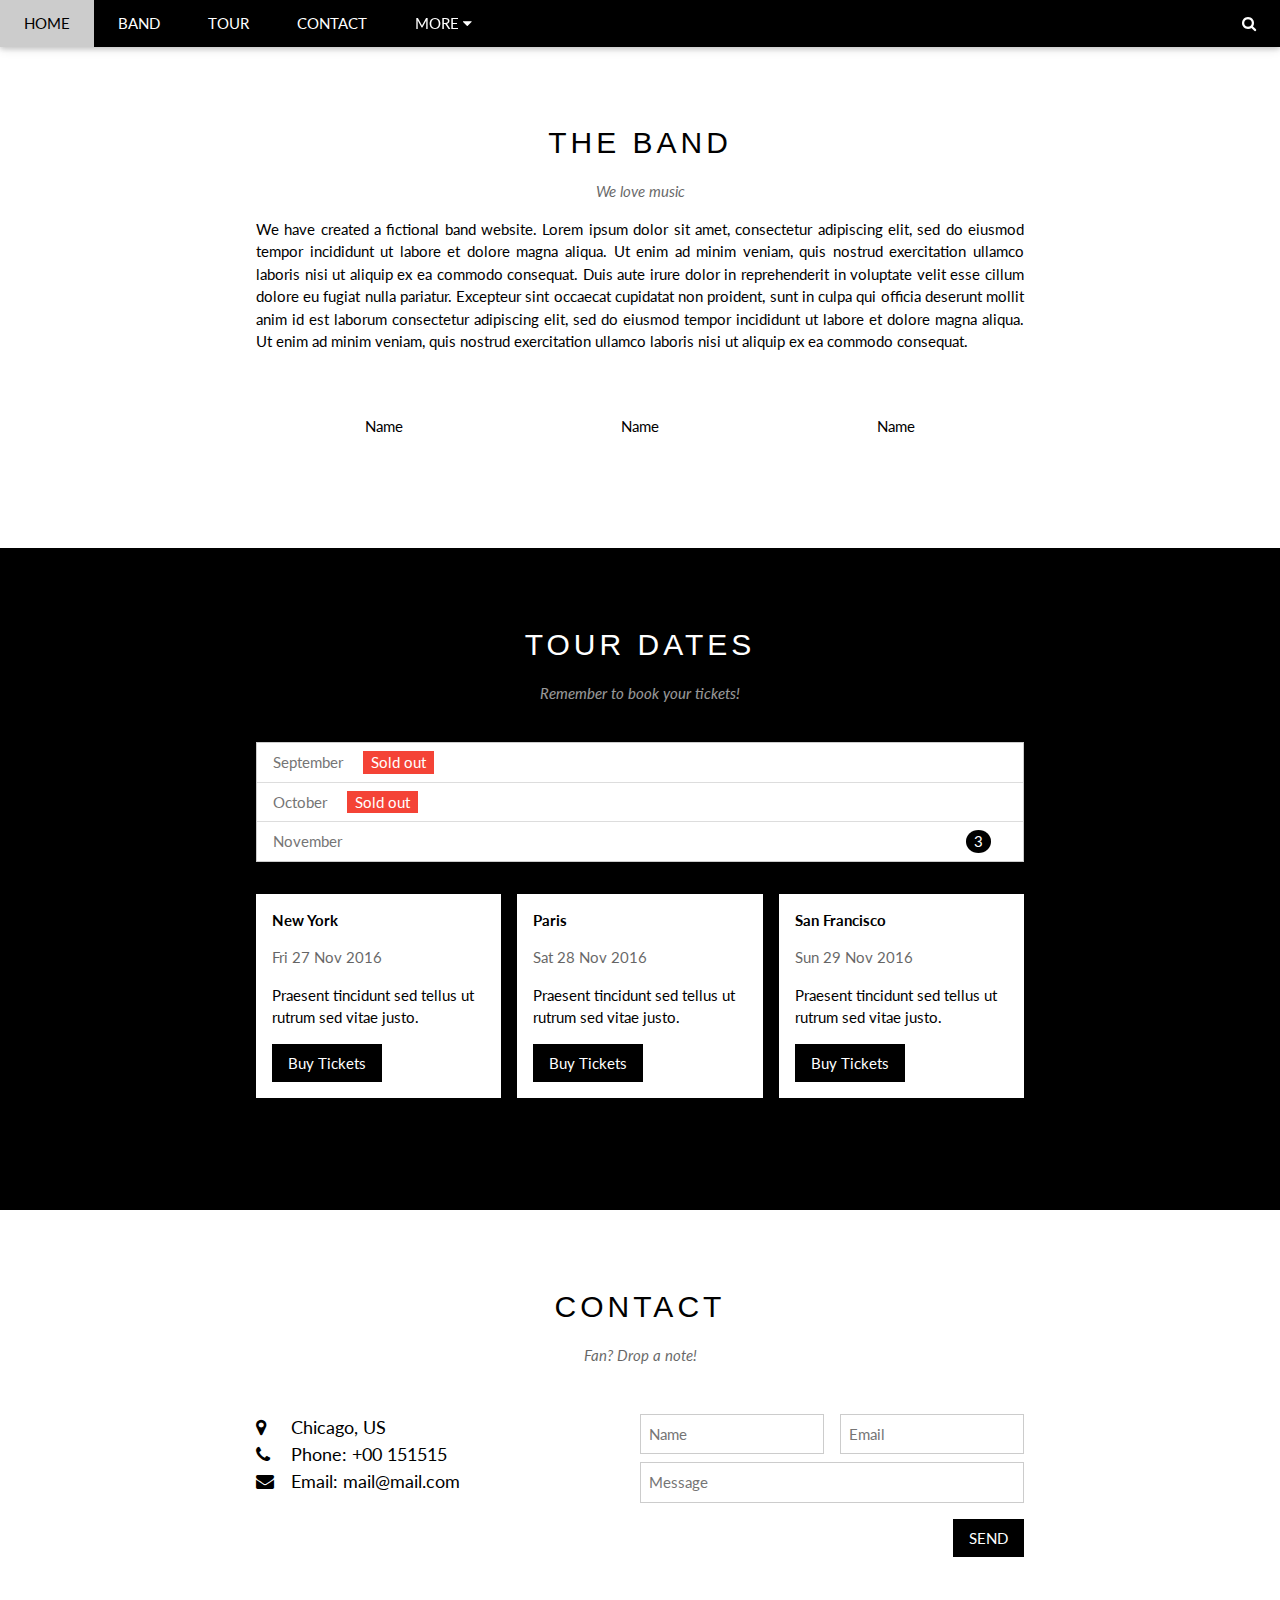
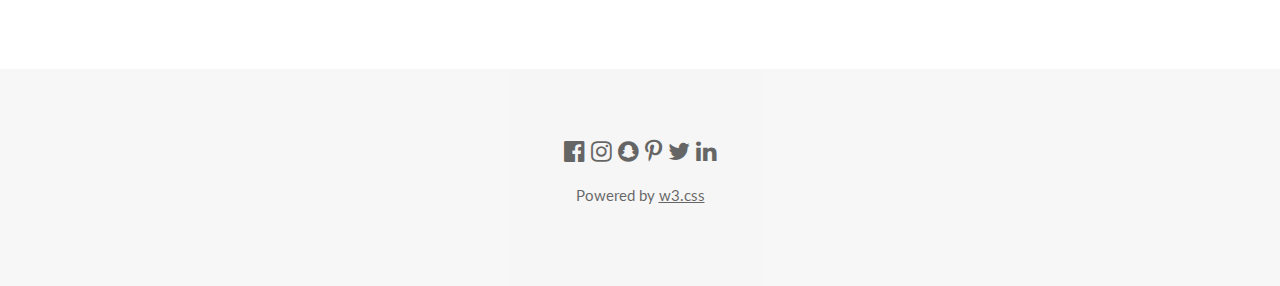
==== index2.html @ 646a6bc3 "Added new landing page" ====
<!DOCTYPE html>
<html lang="en">
<head>
<title>VTU MAD LAB CS</title>
<meta charset="UTF-8">
<meta name="viewport" content="width=device-width, initial-scale=1">
<link rel="stylesheet" href="https://www.w3schools.com/w3css/4/w3.css">
<link rel="stylesheet" href="https://fonts.googleapis.com/css?family=Lato">
<link rel="stylesheet" href="https://cdnjs.cloudflare.com/ajax/libs/font-awesome/4.7.0/css/font-awesome.min.css">
<style>
body {font-family: "Lato", sans-serif}
.mySlides {display: none}
</style>
</head>
<body>

<!-- Navbar -->
<div class="w3-top">
  <div class="w3-bar w3-black w3-card">
    <a class="w3-bar-item w3-button w3-padding-large w3-hide-medium w3-hide-large w3-right" href="javascript:void(0)" onclick="myFunction()" title="Toggle Navigation Menu"><i class="fa fa-bars"></i></a>
    <a href="#" class="w3-bar-item w3-button w3-padding-large">HOME</a>
    <a href="#band" class="w3-bar-item w3-button w3-padding-large w3-hide-small">BAND</a>
    <a href="#tour" class="w3-bar-item w3-button w3-padding-large w3-hide-small">TOUR</a>
    <a href="#contact" class="w3-bar-item w3-button w3-padding-large w3-hide-small">CONTACT</a>
    <div class="w3-dropdown-hover w3-hide-small">
      <button class="w3-padding-large w3-button" title="More">MORE <i class="fa fa-caret-down"></i></button>     
      <div class="w3-dropdown-content w3-bar-block w3-card-4">
        <a href="#" class="w3-bar-item w3-button">Merchandise</a>
        <a href="#" class="w3-bar-item w3-button">Extras</a>
        <a href="#" class="w3-bar-item w3-button">Media</a>
      </div>
    </div>
    <a href="javascript:void(0)" class="w3-padding-large w3-hover-red w3-hide-small w3-right"><i class="fa fa-search"></i></a>
  </div>
</div>

<!-- Navbar on small screens (remove the onclick attribute if you want the navbar to always show on top of the content when clicking on the links) -->
<div id="navDemo" class="w3-bar-block w3-black w3-hide w3-hide-large w3-hide-medium w3-top" style="margin-top:46px">
  <a href="#band" class="w3-bar-item w3-button w3-padding-large" onclick="myFunction()">BAND</a>
  <a href="#tour" class="w3-bar-item w3-button w3-padding-large" onclick="myFunction()">TOUR</a>
  <a href="#contact" class="w3-bar-item w3-button w3-padding-large" onclick="myFunction()">CONTACT</a>
  <a href="#" class="w3-bar-item w3-button w3-padding-large" onclick="myFunction()">MERCH</a>
</div>

<!-- Page content -->
<div class="w3-content" style="max-width:2000px;margin-top:46px">

  <!-- Automatic Slideshow Images -->
  <div class="mySlides w3-display-container w3-center">
    <!-- <img src="/w3images/la.jpg" style="width:100%"> -->
    <div class="w3-display-bottommiddle w3-container w3-text-white w3-padding-32 w3-hide-small">
      <h3>Los Angeles</h3>
      <p><b>We had the best time playing at Venice Beach!</b></p>   
    </div>
  </div>
  <div class="mySlides w3-display-container w3-center">
    <!-- <img src="/w3images/ny.jpg" style="width:100%"> -->
    <div class="w3-display-bottommiddle w3-container w3-text-white w3-padding-32 w3-hide-small">
      <h3>New York</h3>
      <p><b>The atmosphere in New York is lorem ipsum.</b></p>    
    </div>
  </div>
  <div class="mySlides w3-display-container w3-center">
    <!-- <img src="/w3images/chicago.jpg" style="width:100%"> -->
    <div class="w3-display-bottommiddle w3-container w3-text-white w3-padding-32 w3-hide-small">
      <h3>Chicago</h3>
      <p><b>Thank you, Chicago - A night we won't forget.</b></p>    
    </div>
  </div>

  <!-- The Band Section -->
  <div class="w3-container w3-content w3-center w3-padding-64" style="max-width:800px" id="band">
    <h2 class="w3-wide">THE BAND</h2>
    <p class="w3-opacity"><i>We love music</i></p>
    <p class="w3-justify">We have created a fictional band website. Lorem ipsum dolor sit amet, consectetur adipiscing elit, sed do eiusmod tempor incididunt ut labore et dolore magna aliqua. Ut enim ad minim veniam, quis nostrud exercitation ullamco laboris nisi ut aliquip
      ex ea commodo consequat. Duis aute irure dolor in reprehenderit in voluptate velit esse cillum dolore eu fugiat nulla pariatur. Excepteur sint occaecat cupidatat non proident, sunt in culpa qui officia deserunt mollit anim id est laborum consectetur
      adipiscing elit, sed do eiusmod tempor incididunt ut labore et dolore magna aliqua. Ut enim ad minim veniam, quis nostrud exercitation ullamco laboris nisi ut aliquip ex ea commodo consequat.</p>
    <div class="w3-row w3-padding-32">
      <div class="w3-third">
        <p>Name</p>
        <!-- <img src="/w3images/bandmember.jpg" class="w3-round w3-margin-bottom" alt="Random Name" style="width:60%"> -->
      </div>
      <div class="w3-third">
        <p>Name</p>
        <!-- <img src="/w3images/bandmember.jpg" class="w3-round w3-margin-bottom" alt="Random Name" style="width:60%"> -->
      </div>
      <div class="w3-third">
        <p>Name</p>
        <!-- <img src="/w3images/bandmember.jpg" class="w3-round" alt="Random Name" style="width:60%"> -->
      </div>
    </div>
  </div>

  <!-- The Tour Section -->
  <div class="w3-black" id="tour">
    <div class="w3-container w3-content w3-padding-64" style="max-width:800px">
      <h2 class="w3-wide w3-center">TOUR DATES</h2>
      <p class="w3-opacity w3-center"><i>Remember to book your tickets!</i></p><br>

      <ul class="w3-ul w3-border w3-white w3-text-grey">
        <li class="w3-padding">September <span class="w3-tag w3-red w3-margin-left">Sold out</span></li>
        <li class="w3-padding">October <span class="w3-tag w3-red w3-margin-left">Sold out</span></li>
        <li class="w3-padding">November <span class="w3-badge w3-right w3-margin-right">3</span></li>
      </ul>

      <div class="w3-row-padding w3-padding-32" style="margin:0 -16px">
        <div class="w3-third w3-margin-bottom">
          <!-- <img src="/w3images/newyork.jpg" alt="New York" style="width:100%" class="w3-hover-opacity"> -->
          <div class="w3-container w3-white">
            <p><b>New York</b></p>
            <p class="w3-opacity">Fri 27 Nov 2016</p>
            <p>Praesent tincidunt sed tellus ut rutrum sed vitae justo.</p>
            <button class="w3-button w3-black w3-margin-bottom" onclick="document.getElementById('ticketModal').style.display='block'">Buy Tickets</button>
          </div>
        </div>
        <div class="w3-third w3-margin-bottom">
          <!-- <img src="/w3images/paris.jpg" alt="Paris" style="width:100%" class="w3-hover-opacity"> -->
          <div class="w3-container w3-white">
            <p><b>Paris</b></p>
            <p class="w3-opacity">Sat 28 Nov 2016</p>
            <p>Praesent tincidunt sed tellus ut rutrum sed vitae justo.</p>
            <button class="w3-button w3-black w3-margin-bottom" onclick="document.getElementById('ticketModal').style.display='block'">Buy Tickets</button>
          </div>
        </div>
        <div class="w3-third w3-margin-bottom">
          <!-- <img src="/w3images/sanfran.jpg" alt="San Francisco" style="width:100%" class="w3-hover-opacity"> -->
          <div class="w3-container w3-white">
            <p><b>San Francisco</b></p>
            <p class="w3-opacity">Sun 29 Nov 2016</p>
            <p>Praesent tincidunt sed tellus ut rutrum sed vitae justo.</p>
            <button class="w3-button w3-black w3-margin-bottom" onclick="document.getElementById('ticketModal').style.display='block'">Buy Tickets</button>
          </div>
        </div>
      </div>
    </div>
  </div>

  <!-- Ticket Modal -->
  <div id="ticketModal" class="w3-modal">
    <div class="w3-modal-content w3-animate-top w3-card-4">
      <header class="w3-container w3-teal w3-center w3-padding-32"> 
        <span onclick="document.getElementById('ticketModal').style.display='none'" 
       class="w3-button w3-teal w3-xlarge w3-display-topright">×</span>
        <h2 class="w3-wide"><i class="fa fa-suitcase w3-margin-right"></i>Tickets</h2>
      </header>
      <div class="w3-container">
        <p><label><i class="fa fa-shopping-cart"></i> Tickets, $15 per person</label></p>
        <input class="w3-input w3-border" type="text" placeholder="How many?">
        <p><label><i class="fa fa-user"></i> Send To</label></p>
        <input class="w3-input w3-border" type="text" placeholder="Enter email">
        <button class="w3-button w3-block w3-teal w3-padding-16 w3-section w3-right">PAY <i class="fa fa-check"></i></button>
        <button class="w3-button w3-red w3-section" onclick="document.getElementById('ticketModal').style.display='none'">Close <i class="fa fa-remove"></i></button>
        <p class="w3-right">Need <a href="#" class="w3-text-blue">help?</a></p>
      </div>
    </div>
  </div>

  <!-- The Contact Section -->
  <div class="w3-container w3-content w3-padding-64" style="max-width:800px" id="contact">
    <h2 class="w3-wide w3-center">CONTACT</h2>
    <p class="w3-opacity w3-center"><i>Fan? Drop a note!</i></p>
    <div class="w3-row w3-padding-32">
      <div class="w3-col m6 w3-large w3-margin-bottom">
        <i class="fa fa-map-marker" style="width:30px"></i> Chicago, US<br>
        <i class="fa fa-phone" style="width:30px"></i> Phone: +00 151515<br>
        <i class="fa fa-envelope" style="width:30px"> </i> Email: mail@mail.com<br>
      </div>
      <div class="w3-col m6">
        <form action="/action_page.php" target="_blank">
          <div class="w3-row-padding" style="margin:0 -16px 8px -16px">
            <div class="w3-half">
              <input class="w3-input w3-border" type="text" placeholder="Name" required name="Name">
            </div>
            <div class="w3-half">
              <input class="w3-input w3-border" type="text" placeholder="Email" required name="Email">
            </div>
          </div>
          <input class="w3-input w3-border" type="text" placeholder="Message" required name="Message">
          <button class="w3-button w3-black w3-section w3-right" type="submit">SEND</button>
        </form>
      </div>
    </div>
  </div>
  
<!-- End Page Content -->
</div>

<!-- Image of location/map -->
<!-- <img src="/w3images/map.jpg" class="w3-image w3-greyscale-min" style="width:100%"> -->

<!-- Footer -->
<footer class="w3-container w3-padding-64 w3-center w3-opacity w3-light-grey w3-xlarge">
  <i class="fa fa-facebook-official w3-hover-opacity"></i>
  <i class="fa fa-instagram w3-hover-opacity"></i>
  <i class="fa fa-snapchat w3-hover-opacity"></i>
  <i class="fa fa-pinterest-p w3-hover-opacity"></i>
  <i class="fa fa-twitter w3-hover-opacity"></i>
  <i class="fa fa-linkedin w3-hover-opacity"></i>
  <p class="w3-medium">Powered by <a href="https://www.w3schools.com/w3css/default.asp" target="_blank">w3.css</a></p>
</footer>

<script>
// Automatic Slideshow - change image every 4 seconds
var myIndex = 0;
carousel();

function carousel() {
  var i;
  var x = document.getElementsByClassName("mySlides");
  for (i = 0; i < x.length; i++) {
    x[i].style.display = "none";  
  }
  myIndex++;
  if (myIndex > x.length) {myIndex = 1}    
  x[myIndex-1].style.display = "block";  
  setTimeout(carousel, 4000);    
}

// Used to toggle the menu on small screens when clicking on the menu button
function myFunction() {
  var x = document.getElementById("navDemo");
  if (x.className.indexOf("w3-show") == -1) {
    x.className += " w3-show";
  } else { 
    x.className = x.className.replace(" w3-show", "");
  }
}

// When the user clicks anywhere outside of the modal, close it
var modal = document.getElementById('ticketModal');
window.onclick = function(event) {
  if (event.target == modal) {
    modal.style.display = "none";
  }
}
</script>

</body>
</html>
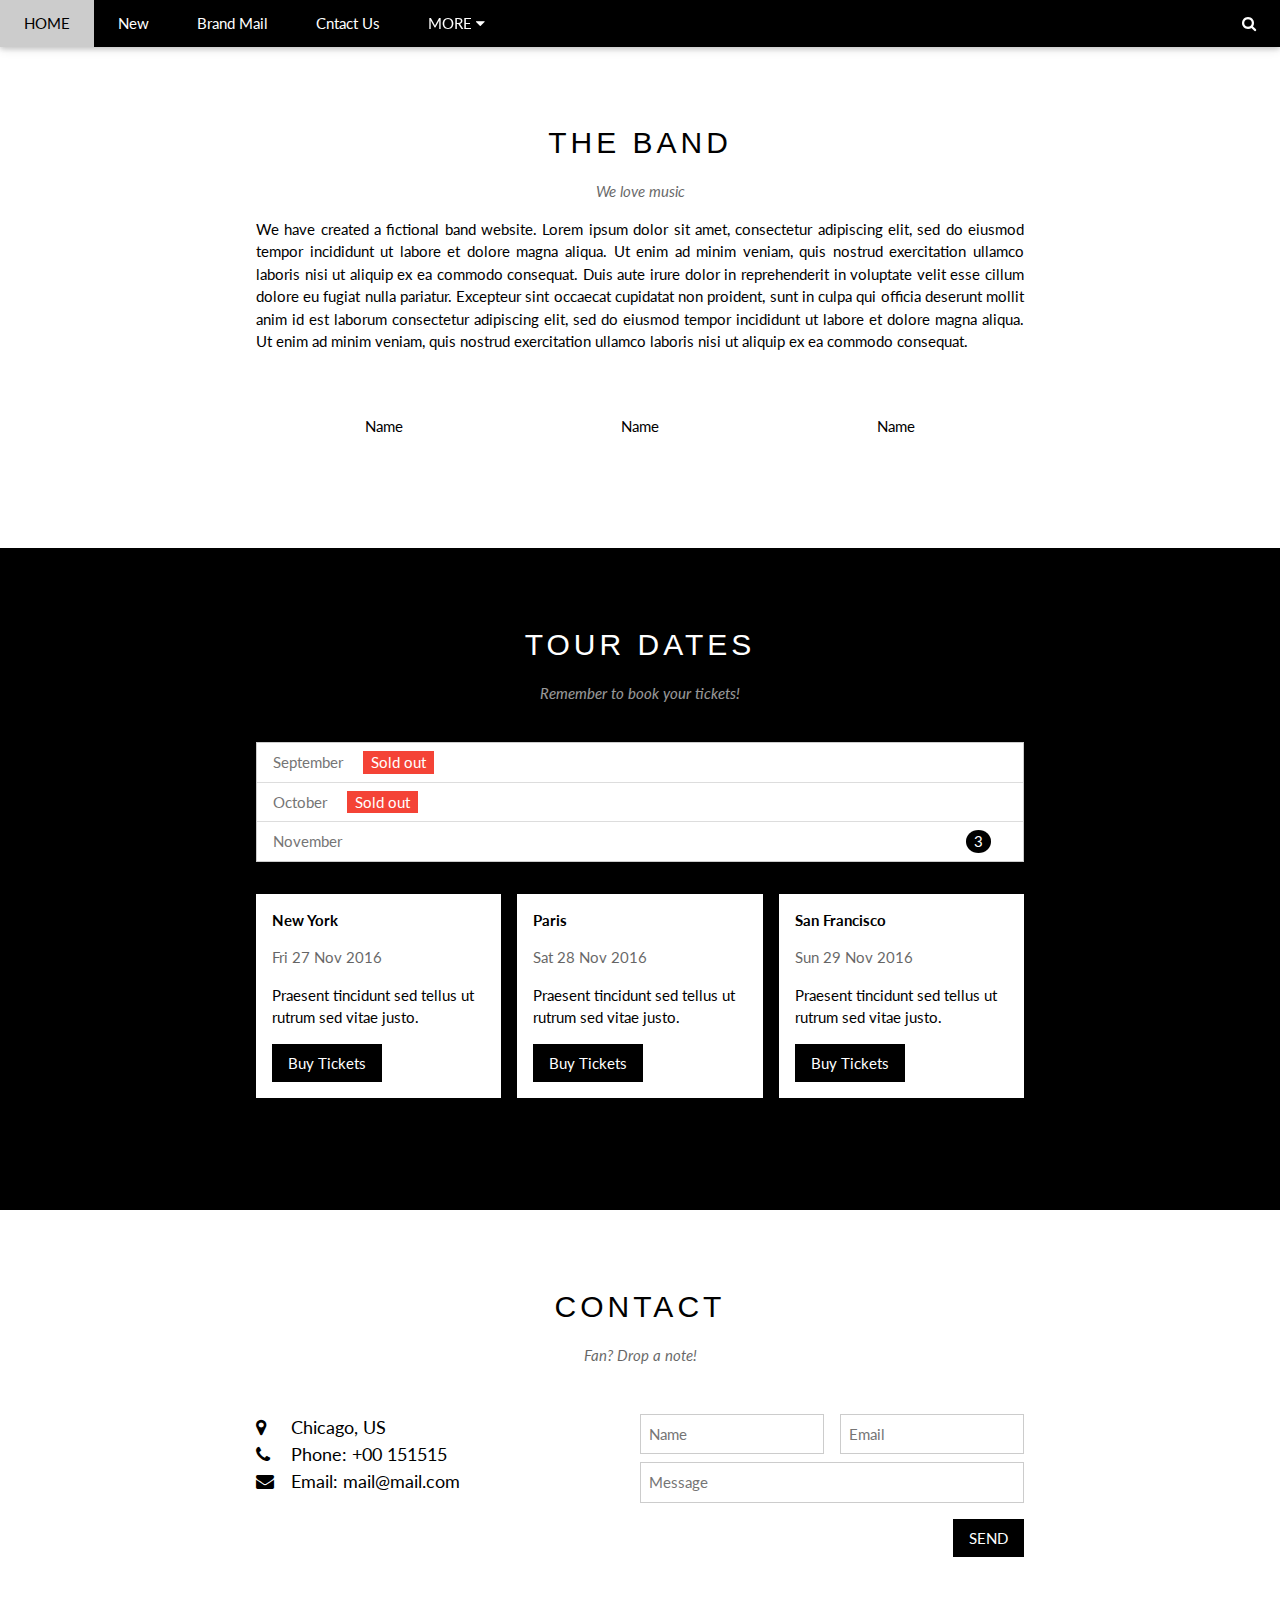
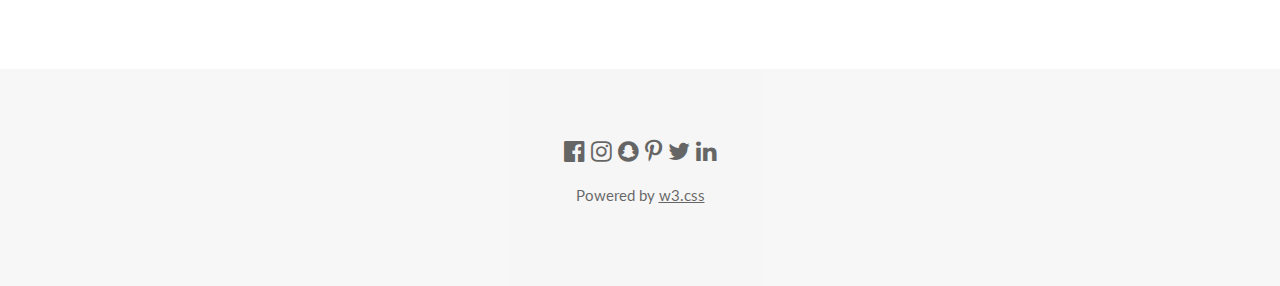
==== commit 86fd519f: "Changes to datamade more dynamic to add" ====
--- a/index2.html
+++ b/index2.html
@@ -1,239 +1,414 @@
 <!DOCTYPE html>
 <html lang="en">
-<head>
-<title>VTU MAD LAB CS</title>
-<meta charset="UTF-8">
-<meta name="viewport" content="width=device-width, initial-scale=1">
-<link rel="stylesheet" href="https://www.w3schools.com/w3css/4/w3.css">
-<link rel="stylesheet" href="https://fonts.googleapis.com/css?family=Lato">
-<link rel="stylesheet" href="https://cdnjs.cloudflare.com/ajax/libs/font-awesome/4.7.0/css/font-awesome.min.css">
-<style>
-body {font-family: "Lato", sans-serif}
-.mySlides {display: none}
-</style>
-</head>
-<body>
-
-<!-- Navbar -->
-<div class="w3-top">
-  <div class="w3-bar w3-black w3-card">
-    <a class="w3-bar-item w3-button w3-padding-large w3-hide-medium w3-hide-large w3-right" href="javascript:void(0)" onclick="myFunction()" title="Toggle Navigation Menu"><i class="fa fa-bars"></i></a>
-    <a href="#" class="w3-bar-item w3-button w3-padding-large">HOME</a>
-    <a href="#band" class="w3-bar-item w3-button w3-padding-large w3-hide-small">BAND</a>
-    <a href="#tour" class="w3-bar-item w3-button w3-padding-large w3-hide-small">TOUR</a>
-    <a href="#contact" class="w3-bar-item w3-button w3-padding-large w3-hide-small">CONTACT</a>
-    <div class="w3-dropdown-hover w3-hide-small">
-      <button class="w3-padding-large w3-button" title="More">MORE <i class="fa fa-caret-down"></i></button>     
-      <div class="w3-dropdown-content w3-bar-block w3-card-4">
-        <a href="#" class="w3-bar-item w3-button">Merchandise</a>
-        <a href="#" class="w3-bar-item w3-button">Extras</a>
-        <a href="#" class="w3-bar-item w3-button">Media</a>
+  <head>
+    <title>VTU MAD LAB CS</title>
+    <meta charset="UTF-8" />
+    <meta name="viewport" content="width=device-width, initial-scale=1" />
+    <link rel="stylesheet" href="https://www.w3schools.com/w3css/4/w3.css" />
+    <link
+      rel="stylesheet"
+      href="https://fonts.googleapis.com/css?family=Lato"
+    />
+    <link
+      rel="stylesheet"
+      href="https://cdnjs.cloudflare.com/ajax/libs/font-awesome/4.7.0/css/font-awesome.min.css"
+    />
+    <style>
+      body {
+        font-family: "Lato", sans-serif;
+      }
+      .mySlides {
+        display: none;
+      }
+    </style>
+  </head>
+  <body>
+    <!-- Navbar -->
+    <div class="w3-top">
+      <div class="w3-bar w3-black w3-card">
+        <a
+          class="w3-bar-item w3-button w3-padding-large w3-hide-medium w3-hide-large w3-right"
+          href="javascript:void(0)"
+          onclick="myFunction()"
+          title="Toggle Navigation Menu"
+          ><i class="fa fa-bars"></i
+        ></a>
+        <a href="#" class="w3-bar-item w3-button w3-padding-large">HOME</a>
+        <a
+          href="#band"
+          class="w3-bar-item w3-button w3-padding-large w3-hide-small"
+          >New</a
+        >
+        <a
+          href="#tour"
+          class="w3-bar-item w3-button w3-padding-large w3-hide-small"
+          >Brand Mail</a
+        >
+        <a
+          href="#contact"
+          class="w3-bar-item w3-button w3-padding-large w3-hide-small"
+          >Cntact Us</a
+        >
+        <div class="w3-dropdown-hover w3-hide-small">
+          <button class="w3-padding-large w3-button" title="More">
+            MORE <i class="fa fa-caret-down"></i>
+          </button>
+          <div class="w3-dropdown-content w3-bar-block w3-card-4">
+            <a
+              href="https://vtumadlabcs.github.io"
+              class="w3-bar-item w3-button"
+              >Vtumadlabcs.github.io</a
+            >
+            <a href="#" class="w3-bar-item w3-button">Extras</a>
+            <a href="#" class="w3-bar-item w3-button">Media</a>
+          </div>
+        </div>
+        <a
+          href="javascript:void(0)"
+          class="w3-padding-large w3-hover-red w3-hide-small w3-right"
+          ><i class="fa fa-search"></i
+        ></a>
       </div>
     </div>
-    <a href="javascript:void(0)" class="w3-padding-large w3-hover-red w3-hide-small w3-right"><i class="fa fa-search"></i></a>
-  </div>
-</div>
-
-<!-- Navbar on small screens (remove the onclick attribute if you want the navbar to always show on top of the content when clicking on the links) -->
-<div id="navDemo" class="w3-bar-block w3-black w3-hide w3-hide-large w3-hide-medium w3-top" style="margin-top:46px">
-  <a href="#band" class="w3-bar-item w3-button w3-padding-large" onclick="myFunction()">BAND</a>
-  <a href="#tour" class="w3-bar-item w3-button w3-padding-large" onclick="myFunction()">TOUR</a>
-  <a href="#contact" class="w3-bar-item w3-button w3-padding-large" onclick="myFunction()">CONTACT</a>
-  <a href="#" class="w3-bar-item w3-button w3-padding-large" onclick="myFunction()">MERCH</a>
-</div>
-
-<!-- Page content -->
-<div class="w3-content" style="max-width:2000px;margin-top:46px">
-
-  <!-- Automatic Slideshow Images -->
-  <div class="mySlides w3-display-container w3-center">
-    <!-- <img src="/w3images/la.jpg" style="width:100%"> -->
-    <div class="w3-display-bottommiddle w3-container w3-text-white w3-padding-32 w3-hide-small">
-      <h3>Los Angeles</h3>
-      <p><b>We had the best time playing at Venice Beach!</b></p>   
+
+    <!-- Navbar on small screens (remove the onclick attribute if you want the navbar to always show on top of the content when clicking on the links) -->
+    <div
+      id="navDemo"
+      class="w3-bar-block w3-black w3-hide w3-hide-large w3-hide-medium w3-top"
+      style="margin-top: 46px"
+    >
+      <a
+        href="#band"
+        class="w3-bar-item w3-button w3-padding-large"
+        onclick="myFunction()"
+        >BAND</a
+      >
+      <a
+        href="#tour"
+        class="w3-bar-item w3-button w3-padding-large"
+        onclick="myFunction()"
+        >TOUR</a
+      >
+      <a
+        href="#contact"
+        class="w3-bar-item w3-button w3-padding-large"
+        onclick="myFunction()"
+        >CONTACT</a
+      >
+      <a
+        href="#"
+        class="w3-bar-item w3-button w3-padding-large"
+        onclick="myFunction()"
+        >MERCH</a
+      >
     </div>
-  </div>
-  <div class="mySlides w3-display-container w3-center">
-    <!-- <img src="/w3images/ny.jpg" style="width:100%"> -->
-    <div class="w3-display-bottommiddle w3-container w3-text-white w3-padding-32 w3-hide-small">
-      <h3>New York</h3>
-      <p><b>The atmosphere in New York is lorem ipsum.</b></p>    
+
+    <!-- Page content -->
+    <div class="w3-content" style="max-width: 2000px; margin-top: 46px">
+      <!-- Automatic Slideshow Images -->
+      <div class="mySlides w3-display-container w3-center">
+        <!-- <img src="/w3images/la.jpg" style="width:100%"> -->
+        <div
+          class="w3-display-bottommiddle w3-container w3-text-white w3-padding-32 w3-hide-small"
+        >
+          <h3>Los Angeles</h3>
+          <p><b>We had the best time playing at Venice Beach!</b></p>
+        </div>
+      </div>
+      <div class="mySlides w3-display-container w3-center">
+        <!-- <img src="/w3images/ny.jpg" style="width:100%"> -->
+        <div
+          class="w3-display-bottommiddle w3-container w3-text-white w3-padding-32 w3-hide-small"
+        >
+          <h3>New York</h3>
+          <p><b>The atmosphere in New York is lorem ipsum.</b></p>
+        </div>
+      </div>
+      <div class="mySlides w3-display-container w3-center">
+        <!-- <img src="/w3images/chicago.jpg" style="width:100%"> -->
+        <div
+          class="w3-display-bottommiddle w3-container w3-text-white w3-padding-32 w3-hide-small"
+        >
+          <h3>Chicago</h3>
+          <p><b>Thank you, Chicago - A night we won't forget.</b></p>
+        </div>
+      </div>
+
+      <!-- The Band Section -->
+      <div
+        class="w3-container w3-content w3-center w3-padding-64"
+        style="max-width: 800px"
+        id="band"
+      >
+        <h2 class="w3-wide">THE BAND</h2>
+        <p class="w3-opacity"><i>We love music</i></p>
+        <p class="w3-justify">
+          We have created a fictional band website. Lorem ipsum dolor sit amet,
+          consectetur adipiscing elit, sed do eiusmod tempor incididunt ut
+          labore et dolore magna aliqua. Ut enim ad minim veniam, quis nostrud
+          exercitation ullamco laboris nisi ut aliquip ex ea commodo consequat.
+          Duis aute irure dolor in reprehenderit in voluptate velit esse cillum
+          dolore eu fugiat nulla pariatur. Excepteur sint occaecat cupidatat non
+          proident, sunt in culpa qui officia deserunt mollit anim id est
+          laborum consectetur adipiscing elit, sed do eiusmod tempor incididunt
+          ut labore et dolore magna aliqua. Ut enim ad minim veniam, quis
+          nostrud exercitation ullamco laboris nisi ut aliquip ex ea commodo
+          consequat.
+        </p>
+        <div class="w3-row w3-padding-32">
+          <div class="w3-third">
+            <p>Name</p>
+            <!-- <img src="/w3images/bandmember.jpg" class="w3-round w3-margin-bottom" alt="Random Name" style="width:60%"> -->
+          </div>
+          <div class="w3-third">
+            <p>Name</p>
+            <!-- <img src="/w3images/bandmember.jpg" class="w3-round w3-margin-bottom" alt="Random Name" style="width:60%"> -->
+          </div>
+          <div class="w3-third">
+            <p>Name</p>
+            <!-- <img src="/w3images/bandmember.jpg" class="w3-round" alt="Random Name" style="width:60%"> -->
+          </div>
+        </div>
+      </div>
+
+      <!-- The Tour Section -->
+      <div class="w3-black" id="tour">
+        <div
+          class="w3-container w3-content w3-padding-64"
+          style="max-width: 800px"
+        >
+          <h2 class="w3-wide w3-center">TOUR DATES</h2>
+          <p class="w3-opacity w3-center">
+            <i>Remember to book your tickets!</i>
+          </p>
+          <br />
+
+          <ul class="w3-ul w3-border w3-white w3-text-grey">
+            <li class="w3-padding">
+              September
+              <span class="w3-tag w3-red w3-margin-left">Sold out</span>
+            </li>
+            <li class="w3-padding">
+              October <span class="w3-tag w3-red w3-margin-left">Sold out</span>
+            </li>
+            <li class="w3-padding">
+              November <span class="w3-badge w3-right w3-margin-right">3</span>
+            </li>
+          </ul>
+
+          <div class="w3-row-padding w3-padding-32" style="margin: 0 -16px">
+            <div class="w3-third w3-margin-bottom">
+              <!-- <img src="/w3images/newyork.jpg" alt="New York" style="width:100%" class="w3-hover-opacity"> -->
+              <div class="w3-container w3-white">
+                <p><b>New York</b></p>
+                <p class="w3-opacity">Fri 27 Nov 2016</p>
+                <p>Praesent tincidunt sed tellus ut rutrum sed vitae justo.</p>
+                <button
+                  class="w3-button w3-black w3-margin-bottom"
+                  onclick="document.getElementById('ticketModal').style.display='block'"
+                >
+                  Buy Tickets
+                </button>
+              </div>
+            </div>
+            <div class="w3-third w3-margin-bottom">
+              <!-- <img src="/w3images/paris.jpg" alt="Paris" style="width:100%" class="w3-hover-opacity"> -->
+              <div class="w3-container w3-white">
+                <p><b>Paris</b></p>
+                <p class="w3-opacity">Sat 28 Nov 2016</p>
+                <p>Praesent tincidunt sed tellus ut rutrum sed vitae justo.</p>
+                <button
+                  class="w3-button w3-black w3-margin-bottom"
+                  onclick="document.getElementById('ticketModal').style.display='block'"
+                >
+                  Buy Tickets
+                </button>
+              </div>
+            </div>
+            <div class="w3-third w3-margin-bottom">
+              <!-- <img src="/w3images/sanfran.jpg" alt="San Francisco" style="width:100%" class="w3-hover-opacity"> -->
+              <div class="w3-container w3-white">
+                <p><b>San Francisco</b></p>
+                <p class="w3-opacity">Sun 29 Nov 2016</p>
+                <p>Praesent tincidunt sed tellus ut rutrum sed vitae justo.</p>
+                <button
+                  class="w3-button w3-black w3-margin-bottom"
+                  onclick="document.getElementById('ticketModal').style.display='block'"
+                >
+                  Buy Tickets
+                </button>
+              </div>
+            </div>
+          </div>
+        </div>
+      </div>
+
+      <!-- Ticket Modal -->
+      <div id="ticketModal" class="w3-modal">
+        <div class="w3-modal-content w3-animate-top w3-card-4">
+          <header class="w3-container w3-teal w3-center w3-padding-32">
+            <span
+              onclick="document.getElementById('ticketModal').style.display='none'"
+              class="w3-button w3-teal w3-xlarge w3-display-topright"
+              >×</span
+            >
+            <h2 class="w3-wide">
+              <i class="fa fa-suitcase w3-margin-right"></i>Tickets
+            </h2>
+          </header>
+          <div class="w3-container">
+            <p>
+              <label
+                ><i class="fa fa-shopping-cart"></i> Tickets, $15 per
+                person</label
+              >
+            </p>
+            <input
+              class="w3-input w3-border"
+              type="text"
+              placeholder="How many?"
+            />
+            <p>
+              <label><i class="fa fa-user"></i> Send To</label>
+            </p>
+            <input
+              class="w3-input w3-border"
+              type="text"
+              placeholder="Enter email"
+            />
+            <button
+              class="w3-button w3-block w3-teal w3-padding-16 w3-section w3-right"
+            >
+              PAY <i class="fa fa-check"></i>
+            </button>
+            <button
+              class="w3-button w3-red w3-section"
+              onclick="document.getElementById('ticketModal').style.display='none'"
+            >
+              Close <i class="fa fa-remove"></i>
+            </button>
+            <p class="w3-right">
+              Need <a href="#" class="w3-text-blue">help?</a>
+            </p>
+          </div>
+        </div>
+      </div>
+
+      <!-- The Contact Section -->
+      <div
+        class="w3-container w3-content w3-padding-64"
+        style="max-width: 800px"
+        id="contact"
+      >
+        <h2 class="w3-wide w3-center">CONTACT</h2>
+        <p class="w3-opacity w3-center"><i>Fan? Drop a note!</i></p>
+        <div class="w3-row w3-padding-32">
+          <div class="w3-col m6 w3-large w3-margin-bottom">
+            <i class="fa fa-map-marker" style="width: 30px"></i> Chicago, US<br />
+            <i class="fa fa-phone" style="width: 30px"></i> Phone: +00 151515<br />
+            <i class="fa fa-envelope" style="width: 30px"> </i> Email:
+            mail@mail.com<br />
+          </div>
+          <div class="w3-col m6">
+            <form action="/action_page.php" target="_blank">
+              <div class="w3-row-padding" style="margin: 0 -16px 8px -16px">
+                <div class="w3-half">
+                  <input
+                    class="w3-input w3-border"
+                    type="text"
+                    placeholder="Name"
+                    required
+                    name="Name"
+                  />
+                </div>
+                <div class="w3-half">
+                  <input
+                    class="w3-input w3-border"
+                    type="text"
+                    placeholder="Email"
+                    required
+                    name="Email"
+                  />
+                </div>
+              </div>
+              <input
+                class="w3-input w3-border"
+                type="text"
+                placeholder="Message"
+                required
+                name="Message"
+              />
+              <button
+                class="w3-button w3-black w3-section w3-right"
+                type="submit"
+              >
+                SEND
+              </button>
+            </form>
+          </div>
+        </div>
+      </div>
+
+      <!-- End Page Content -->
     </div>
-  </div>
-  <div class="mySlides w3-display-container w3-center">
-    <!-- <img src="/w3images/chicago.jpg" style="width:100%"> -->
-    <div class="w3-display-bottommiddle w3-container w3-text-white w3-padding-32 w3-hide-small">
-      <h3>Chicago</h3>
-      <p><b>Thank you, Chicago - A night we won't forget.</b></p>    
-    </div>
-  </div>
-
-  <!-- The Band Section -->
-  <div class="w3-container w3-content w3-center w3-padding-64" style="max-width:800px" id="band">
-    <h2 class="w3-wide">THE BAND</h2>
-    <p class="w3-opacity"><i>We love music</i></p>
-    <p class="w3-justify">We have created a fictional band website. Lorem ipsum dolor sit amet, consectetur adipiscing elit, sed do eiusmod tempor incididunt ut labore et dolore magna aliqua. Ut enim ad minim veniam, quis nostrud exercitation ullamco laboris nisi ut aliquip
-      ex ea commodo consequat. Duis aute irure dolor in reprehenderit in voluptate velit esse cillum dolore eu fugiat nulla pariatur. Excepteur sint occaecat cupidatat non proident, sunt in culpa qui officia deserunt mollit anim id est laborum consectetur
-      adipiscing elit, sed do eiusmod tempor incididunt ut labore et dolore magna aliqua. Ut enim ad minim veniam, quis nostrud exercitation ullamco laboris nisi ut aliquip ex ea commodo consequat.</p>
-    <div class="w3-row w3-padding-32">
-      <div class="w3-third">
-        <p>Name</p>
-        <!-- <img src="/w3images/bandmember.jpg" class="w3-round w3-margin-bottom" alt="Random Name" style="width:60%"> -->
-      </div>
-      <div class="w3-third">
-        <p>Name</p>
-        <!-- <img src="/w3images/bandmember.jpg" class="w3-round w3-margin-bottom" alt="Random Name" style="width:60%"> -->
-      </div>
-      <div class="w3-third">
-        <p>Name</p>
-        <!-- <img src="/w3images/bandmember.jpg" class="w3-round" alt="Random Name" style="width:60%"> -->
-      </div>
-    </div>
-  </div>
-
-  <!-- The Tour Section -->
-  <div class="w3-black" id="tour">
-    <div class="w3-container w3-content w3-padding-64" style="max-width:800px">
-      <h2 class="w3-wide w3-center">TOUR DATES</h2>
-      <p class="w3-opacity w3-center"><i>Remember to book your tickets!</i></p><br>
-
-      <ul class="w3-ul w3-border w3-white w3-text-grey">
-        <li class="w3-padding">September <span class="w3-tag w3-red w3-margin-left">Sold out</span></li>
-        <li class="w3-padding">October <span class="w3-tag w3-red w3-margin-left">Sold out</span></li>
-        <li class="w3-padding">November <span class="w3-badge w3-right w3-margin-right">3</span></li>
-      </ul>
-
-      <div class="w3-row-padding w3-padding-32" style="margin:0 -16px">
-        <div class="w3-third w3-margin-bottom">
-          <!-- <img src="/w3images/newyork.jpg" alt="New York" style="width:100%" class="w3-hover-opacity"> -->
-          <div class="w3-container w3-white">
-            <p><b>New York</b></p>
-            <p class="w3-opacity">Fri 27 Nov 2016</p>
-            <p>Praesent tincidunt sed tellus ut rutrum sed vitae justo.</p>
-            <button class="w3-button w3-black w3-margin-bottom" onclick="document.getElementById('ticketModal').style.display='block'">Buy Tickets</button>
-          </div>
-        </div>
-        <div class="w3-third w3-margin-bottom">
-          <!-- <img src="/w3images/paris.jpg" alt="Paris" style="width:100%" class="w3-hover-opacity"> -->
-          <div class="w3-container w3-white">
-            <p><b>Paris</b></p>
-            <p class="w3-opacity">Sat 28 Nov 2016</p>
-            <p>Praesent tincidunt sed tellus ut rutrum sed vitae justo.</p>
-            <button class="w3-button w3-black w3-margin-bottom" onclick="document.getElementById('ticketModal').style.display='block'">Buy Tickets</button>
-          </div>
-        </div>
-        <div class="w3-third w3-margin-bottom">
-          <!-- <img src="/w3images/sanfran.jpg" alt="San Francisco" style="width:100%" class="w3-hover-opacity"> -->
-          <div class="w3-container w3-white">
-            <p><b>San Francisco</b></p>
-            <p class="w3-opacity">Sun 29 Nov 2016</p>
-            <p>Praesent tincidunt sed tellus ut rutrum sed vitae justo.</p>
-            <button class="w3-button w3-black w3-margin-bottom" onclick="document.getElementById('ticketModal').style.display='block'">Buy Tickets</button>
-          </div>
-        </div>
-      </div>
-    </div>
-  </div>
-
-  <!-- Ticket Modal -->
-  <div id="ticketModal" class="w3-modal">
-    <div class="w3-modal-content w3-animate-top w3-card-4">
-      <header class="w3-container w3-teal w3-center w3-padding-32"> 
-        <span onclick="document.getElementById('ticketModal').style.display='none'" 
-       class="w3-button w3-teal w3-xlarge w3-display-topright">×</span>
-        <h2 class="w3-wide"><i class="fa fa-suitcase w3-margin-right"></i>Tickets</h2>
-      </header>
-      <div class="w3-container">
-        <p><label><i class="fa fa-shopping-cart"></i> Tickets, $15 per person</label></p>
-        <input class="w3-input w3-border" type="text" placeholder="How many?">
-        <p><label><i class="fa fa-user"></i> Send To</label></p>
-        <input class="w3-input w3-border" type="text" placeholder="Enter email">
-        <button class="w3-button w3-block w3-teal w3-padding-16 w3-section w3-right">PAY <i class="fa fa-check"></i></button>
-        <button class="w3-button w3-red w3-section" onclick="document.getElementById('ticketModal').style.display='none'">Close <i class="fa fa-remove"></i></button>
-        <p class="w3-right">Need <a href="#" class="w3-text-blue">help?</a></p>
-      </div>
-    </div>
-  </div>
-
-  <!-- The Contact Section -->
-  <div class="w3-container w3-content w3-padding-64" style="max-width:800px" id="contact">
-    <h2 class="w3-wide w3-center">CONTACT</h2>
-    <p class="w3-opacity w3-center"><i>Fan? Drop a note!</i></p>
-    <div class="w3-row w3-padding-32">
-      <div class="w3-col m6 w3-large w3-margin-bottom">
-        <i class="fa fa-map-marker" style="width:30px"></i> Chicago, US<br>
-        <i class="fa fa-phone" style="width:30px"></i> Phone: +00 151515<br>
-        <i class="fa fa-envelope" style="width:30px"> </i> Email: mail@mail.com<br>
-      </div>
-      <div class="w3-col m6">
-        <form action="/action_page.php" target="_blank">
-          <div class="w3-row-padding" style="margin:0 -16px 8px -16px">
-            <div class="w3-half">
-              <input class="w3-input w3-border" type="text" placeholder="Name" required name="Name">
-            </div>
-            <div class="w3-half">
-              <input class="w3-input w3-border" type="text" placeholder="Email" required name="Email">
-            </div>
-          </div>
-          <input class="w3-input w3-border" type="text" placeholder="Message" required name="Message">
-          <button class="w3-button w3-black w3-section w3-right" type="submit">SEND</button>
-        </form>
-      </div>
-    </div>
-  </div>
-  
-<!-- End Page Content -->
-</div>
-
-<!-- Image of location/map -->
-<!-- <img src="/w3images/map.jpg" class="w3-image w3-greyscale-min" style="width:100%"> -->
-
-<!-- Footer -->
-<footer class="w3-container w3-padding-64 w3-center w3-opacity w3-light-grey w3-xlarge">
-  <i class="fa fa-facebook-official w3-hover-opacity"></i>
-  <i class="fa fa-instagram w3-hover-opacity"></i>
-  <i class="fa fa-snapchat w3-hover-opacity"></i>
-  <i class="fa fa-pinterest-p w3-hover-opacity"></i>
-  <i class="fa fa-twitter w3-hover-opacity"></i>
-  <i class="fa fa-linkedin w3-hover-opacity"></i>
-  <p class="w3-medium">Powered by <a href="https://www.w3schools.com/w3css/default.asp" target="_blank">w3.css</a></p>
-</footer>
-
-<script>
-// Automatic Slideshow - change image every 4 seconds
-var myIndex = 0;
-carousel();
-
-function carousel() {
-  var i;
-  var x = document.getElementsByClassName("mySlides");
-  for (i = 0; i < x.length; i++) {
-    x[i].style.display = "none";  
-  }
-  myIndex++;
-  if (myIndex > x.length) {myIndex = 1}    
-  x[myIndex-1].style.display = "block";  
-  setTimeout(carousel, 4000);    
-}
-
-// Used to toggle the menu on small screens when clicking on the menu button
-function myFunction() {
-  var x = document.getElementById("navDemo");
-  if (x.className.indexOf("w3-show") == -1) {
-    x.className += " w3-show";
-  } else { 
-    x.className = x.className.replace(" w3-show", "");
-  }
-}
-
-// When the user clicks anywhere outside of the modal, close it
-var modal = document.getElementById('ticketModal');
-window.onclick = function(event) {
-  if (event.target == modal) {
-    modal.style.display = "none";
-  }
-}
-</script>
-
-</body>
+
+    <!-- Image of location/map -->
+    <!-- <img src="/w3images/map.jpg" class="w3-image w3-greyscale-min" style="width:100%"> -->
+
+    <!-- Footer -->
+    <footer
+      class="w3-container w3-padding-64 w3-center w3-opacity w3-light-grey w3-xlarge"
+    >
+      <i class="fa fa-facebook-official w3-hover-opacity"></i>
+      <i class="fa fa-instagram w3-hover-opacity"></i>
+      <i class="fa fa-snapchat w3-hover-opacity"></i>
+      <i class="fa fa-pinterest-p w3-hover-opacity"></i>
+      <i class="fa fa-twitter w3-hover-opacity"></i>
+      <i class="fa fa-linkedin w3-hover-opacity"></i>
+      <p class="w3-medium">
+        Powered by
+        <a href="https://www.w3schools.com/w3css/default.asp" target="_blank"
+          >w3.css</a
+        >
+      </p>
+    </footer>
+
+    <script>
+      // Automatic Slideshow - change image every 4 seconds
+      var myIndex = 0;
+      carousel();
+
+      function carousel() {
+        var i;
+        var x = document.getElementsByClassName("mySlides");
+        for (i = 0; i < x.length; i++) {
+          x[i].style.display = "none";
+        }
+        myIndex++;
+        if (myIndex > x.length) {
+          myIndex = 1;
+        }
+        x[myIndex - 1].style.display = "block";
+        setTimeout(carousel, 4000);
+      }
+
+      // Used to toggle the menu on small screens when clicking on the menu button
+      function myFunction() {
+        var x = document.getElementById("navDemo");
+        if (x.className.indexOf("w3-show") == -1) {
+          x.className += " w3-show";
+        } else {
+          x.className = x.className.replace(" w3-show", "");
+        }
+      }
+
+      // When the user clicks anywhere outside of the modal, close it
+      var modal = document.getElementById("ticketModal");
+      window.onclick = function (event) {
+        if (event.target == modal) {
+          modal.style.display = "none";
+        }
+      };
+    </script>
+  </body>
 </html>
